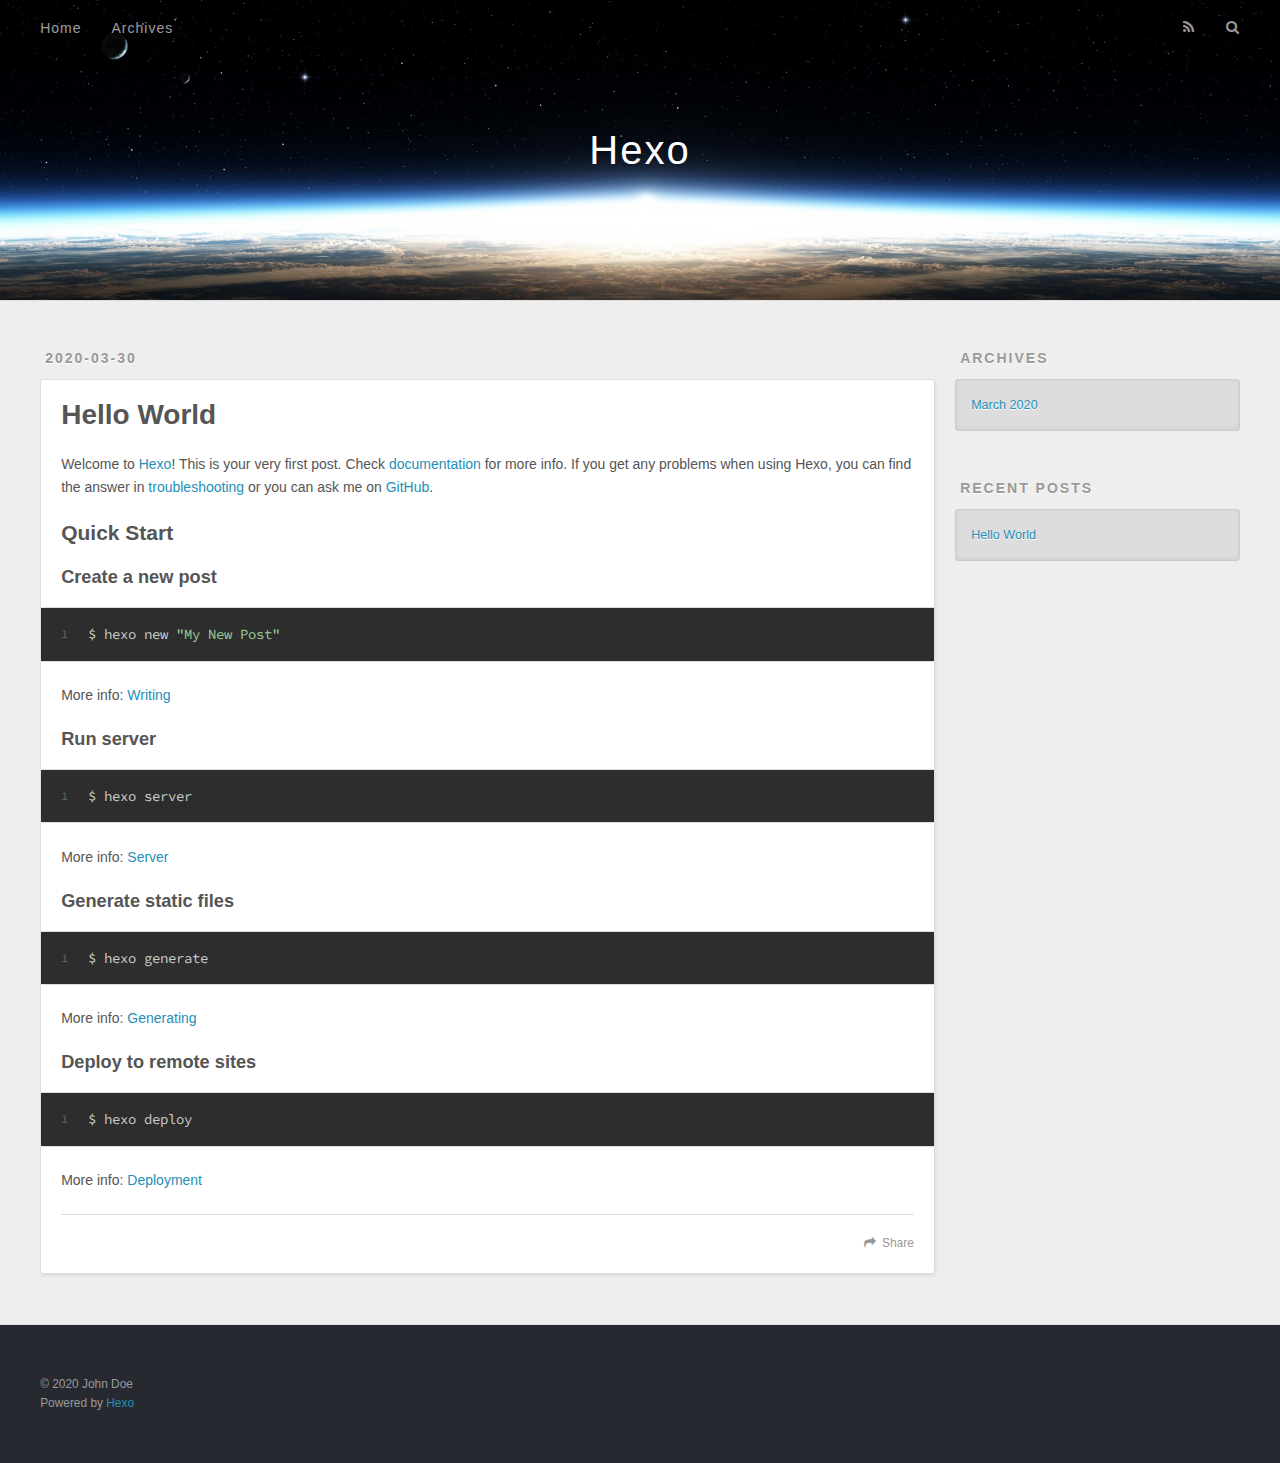
==== index.html @ 5fc10095 "Site updated: 2020-03-30 15:20:35" ====
<!DOCTYPE html>
<html>
<head>
  <meta charset="utf-8">
  

  
  <title>Hexo</title>
  <meta name="viewport" content="width=device-width, initial-scale=1, maximum-scale=1">
  <meta property="og:type" content="website">
<meta property="og:title" content="Hexo">
<meta property="og:url" content="http://yoursite.com/index.html">
<meta property="og:site_name" content="Hexo">
<meta property="og:locale" content="en_US">
<meta property="article:author" content="John Doe">
<meta name="twitter:card" content="summary">
  
    <link rel="alternate" href="/atom.xml" title="Hexo" type="application/atom+xml">
  
  
    <link rel="icon" href="/favicon.png">
  
  
    <link href="//fonts.googleapis.com/css?family=Source+Code+Pro" rel="stylesheet" type="text/css">
  
  
<link rel="stylesheet" href="/css/style.css">

<meta name="generator" content="Hexo 4.2.0"></head>

<body>
  <div id="container">
    <div id="wrap">
      <header id="header">
  <div id="banner"></div>
  <div id="header-outer" class="outer">
    <div id="header-title" class="inner">
      <h1 id="logo-wrap">
        <a href="/" id="logo">Hexo</a>
      </h1>
      
    </div>
    <div id="header-inner" class="inner">
      <nav id="main-nav">
        <a id="main-nav-toggle" class="nav-icon"></a>
        
          <a class="main-nav-link" href="/">Home</a>
        
          <a class="main-nav-link" href="/archives">Archives</a>
        
      </nav>
      <nav id="sub-nav">
        
          <a id="nav-rss-link" class="nav-icon" href="/atom.xml" title="RSS Feed"></a>
        
        <a id="nav-search-btn" class="nav-icon" title="Search"></a>
      </nav>
      <div id="search-form-wrap">
        <form action="//google.com/search" method="get" accept-charset="UTF-8" class="search-form"><input type="search" name="q" class="search-form-input" placeholder="Search"><button type="submit" class="search-form-submit">&#xF002;</button><input type="hidden" name="sitesearch" value="http://yoursite.com"></form>
      </div>
    </div>
  </div>
</header>
      <div class="outer">
        <section id="main">
  
    <article id="post-hello-world" class="article article-type-post" itemscope itemprop="blogPost">
  <div class="article-meta">
    <a href="/2020/03/30/hello-world/" class="article-date">
  <time datetime="2020-03-30T05:45:33.839Z" itemprop="datePublished">2020-03-30</time>
</a>
    
  </div>
  <div class="article-inner">
    
    
      <header class="article-header">
        
  
    <h1 itemprop="name">
      <a class="article-title" href="/2020/03/30/hello-world/">Hello World</a>
    </h1>
  

      </header>
    
    <div class="article-entry" itemprop="articleBody">
      
        <p>Welcome to <a href="https://hexo.io/" target="_blank" rel="noopener">Hexo</a>! This is your very first post. Check <a href="https://hexo.io/docs/" target="_blank" rel="noopener">documentation</a> for more info. If you get any problems when using Hexo, you can find the answer in <a href="https://hexo.io/docs/troubleshooting.html" target="_blank" rel="noopener">troubleshooting</a> or you can ask me on <a href="https://github.com/hexojs/hexo/issues" target="_blank" rel="noopener">GitHub</a>.</p>
<h2 id="Quick-Start"><a href="#Quick-Start" class="headerlink" title="Quick Start"></a>Quick Start</h2><h3 id="Create-a-new-post"><a href="#Create-a-new-post" class="headerlink" title="Create a new post"></a>Create a new post</h3><figure class="highlight bash"><table><tr><td class="gutter"><pre><span class="line">1</span><br></pre></td><td class="code"><pre><span class="line">$ hexo new <span class="string">"My New Post"</span></span><br></pre></td></tr></table></figure>

<p>More info: <a href="https://hexo.io/docs/writing.html" target="_blank" rel="noopener">Writing</a></p>
<h3 id="Run-server"><a href="#Run-server" class="headerlink" title="Run server"></a>Run server</h3><figure class="highlight bash"><table><tr><td class="gutter"><pre><span class="line">1</span><br></pre></td><td class="code"><pre><span class="line">$ hexo server</span><br></pre></td></tr></table></figure>

<p>More info: <a href="https://hexo.io/docs/server.html" target="_blank" rel="noopener">Server</a></p>
<h3 id="Generate-static-files"><a href="#Generate-static-files" class="headerlink" title="Generate static files"></a>Generate static files</h3><figure class="highlight bash"><table><tr><td class="gutter"><pre><span class="line">1</span><br></pre></td><td class="code"><pre><span class="line">$ hexo generate</span><br></pre></td></tr></table></figure>

<p>More info: <a href="https://hexo.io/docs/generating.html" target="_blank" rel="noopener">Generating</a></p>
<h3 id="Deploy-to-remote-sites"><a href="#Deploy-to-remote-sites" class="headerlink" title="Deploy to remote sites"></a>Deploy to remote sites</h3><figure class="highlight bash"><table><tr><td class="gutter"><pre><span class="line">1</span><br></pre></td><td class="code"><pre><span class="line">$ hexo deploy</span><br></pre></td></tr></table></figure>

<p>More info: <a href="https://hexo.io/docs/one-command-deployment.html" target="_blank" rel="noopener">Deployment</a></p>

      
    </div>
    <footer class="article-footer">
      <a data-url="http://yoursite.com/2020/03/30/hello-world/" data-id="ck8e2bb4o0000vous6k1f5wan" class="article-share-link">Share</a>
      
      
    </footer>
  </div>
  
</article>


  


</section>
        
          <aside id="sidebar">
  
    

  
    

  
    
  
    
  <div class="widget-wrap">
    <h3 class="widget-title">Archives</h3>
    <div class="widget">
      <ul class="archive-list"><li class="archive-list-item"><a class="archive-list-link" href="/archives/2020/03/">March 2020</a></li></ul>
    </div>
  </div>


  
    
  <div class="widget-wrap">
    <h3 class="widget-title">Recent Posts</h3>
    <div class="widget">
      <ul>
        
          <li>
            <a href="/2020/03/30/hello-world/">Hello World</a>
          </li>
        
      </ul>
    </div>
  </div>

  
</aside>
        
      </div>
      <footer id="footer">
  
  <div class="outer">
    <div id="footer-info" class="inner">
      &copy; 2020 John Doe<br>
      Powered by <a href="http://hexo.io/" target="_blank">Hexo</a>
    </div>
  </div>
</footer>
    </div>
    <nav id="mobile-nav">
  
    <a href="/" class="mobile-nav-link">Home</a>
  
    <a href="/archives" class="mobile-nav-link">Archives</a>
  
</nav>
    

<script src="//ajax.googleapis.com/ajax/libs/jquery/2.0.3/jquery.min.js"></script>


  
<link rel="stylesheet" href="/fancybox/jquery.fancybox.css">

  
<script src="/fancybox/jquery.fancybox.pack.js"></script>




<script src="/js/script.js"></script>




  </div>
</body>
</html>
---- css/style.css ----
body {
  width: 100%;
}
body:before,
body:after {
  content: "";
  display: table;
}
body:after {
  clear: both;
}
html,
body,
div,
span,
applet,
object,
iframe,
h1,
h2,
h3,
h4,
h5,
h6,
p,
blockquote,
pre,
a,
abbr,
acronym,
address,
big,
cite,
code,
del,
dfn,
em,
img,
ins,
kbd,
q,
s,
samp,
small,
strike,
strong,
sub,
sup,
tt,
var,
dl,
dt,
dd,
ol,
ul,
li,
fieldset,
form,
label,
legend,
table,
caption,
tbody,
tfoot,
thead,
tr,
th,
td {
  margin: 0;
  padding: 0;
  border: 0;
  outline: 0;
  font-weight: inherit;
  font-style: inherit;
  font-family: inherit;
  font-size: 100%;
  vertical-align: baseline;
}
body {
  line-height: 1;
  color: #000;
  background: #fff;
}
ol,
ul {
  list-style: none;
}
table {
  border-collapse: separate;
  border-spacing: 0;
  vertical-align: middle;
}
caption,
th,
td {
  text-align: left;
  font-weight: normal;
  vertical-align: middle;
}
a img {
  border: none;
}
input,
button {
  margin: 0;
  padding: 0;
}
input::-moz-focus-inner,
button::-moz-focus-inner {
  border: 0;
  padding: 0;
}
@font-face {
  font-family: FontAwesome;
  font-style: normal;
  font-weight: normal;
  src: url("fonts/fontawesome-webfont.eot?v=#4.0.3");
  src: url("fonts/fontawesome-webfont.eot?#iefix&v=#4.0.3") format("embedded-opentype"), url("fonts/fontawesome-webfont.woff?v=#4.0.3") format("woff"), url("fonts/fontawesome-webfont.ttf?v=#4.0.3") format("truetype"), url("fonts/fontawesome-webfont.svg#fontawesomeregular?v=#4.0.3") format("svg");
}
html,
body,
#container {
  height: 100%;
}
body {
  background: #eee;
  font: 14px -apple-system, BlinkMacSystemFont, "Segoe UI", "Roboto", "Oxygen", "Ubuntu", "Cantarell", "Fira Sans", "Droid Sans", "Helvetica Neue", sans-serif;
  -webkit-text-size-adjust: 100%;
}
.outer {
  max-width: 1220px;
  margin: 0 auto;
  padding: 0 20px;
}
.outer:before,
.outer:after {
  content: "";
  display: table;
}
.outer:after {
  clear: both;
}
.inner {
  display: inline;
  float: left;
  width: 98.33333333333333%;
  margin: 0 0.833333333333333%;
}
.left,
.alignleft {
  float: left;
}
.right,
.alignright {
  float: right;
}
.clear {
  clear: both;
}
#container {
  position: relative;
}
.mobile-nav-on {
  overflow: hidden;
}
#wrap {
  height: 100%;
  width: 100%;
  position: absolute;
  top: 0;
  left: 0;
  -webkit-transition: 0.2s ease-out;
  -moz-transition: 0.2s ease-out;
  -ms-transition: 0.2s ease-out;
  transition: 0.2s ease-out;
  z-index: 1;
  background: #eee;
}
.mobile-nav-on #wrap {
  left: 280px;
}
@media screen and (min-width: 768px) {
  #main {
    display: inline;
    float: left;
    width: 73.33333333333333%;
    margin: 0 0.833333333333333%;
  }
}
.article-date,
.article-category-link,
.archive-year,
.widget-title {
  text-decoration: none;
  text-transform: uppercase;
  letter-spacing: 2px;
  color: #999;
  margin-bottom: 1em;
  margin-left: 5px;
  line-height: 1em;
  text-shadow: 0 1px #fff;
  font-weight: bold;
}
.article-inner,
.archive-article-inner {
  background: #fff;
  -webkit-box-shadow: 1px 2px 3px #ddd;
  box-shadow: 1px 2px 3px #ddd;
  border: 1px solid #ddd;
  border-radius: 3px;
}
.article-entry h1,
.widget h1 {
  font-size: 2em;
}
.article-entry h2,
.widget h2 {
  font-size: 1.5em;
}
.article-entry h3,
.widget h3 {
  font-size: 1.3em;
}
.article-entry h4,
.widget h4 {
  font-size: 1.2em;
}
.article-entry h5,
.widget h5 {
  font-size: 1em;
}
.article-entry h6,
.widget h6 {
  font-size: 1em;
  color: #999;
}
.article-entry hr,
.widget hr {
  border: 1px dashed #ddd;
}
.article-entry strong,
.widget strong {
  font-weight: bold;
}
.article-entry em,
.widget em,
.article-entry cite,
.widget cite {
  font-style: italic;
}
.article-entry sup,
.widget sup,
.article-entry sub,
.widget sub {
  font-size: 0.75em;
  line-height: 0;
  position: relative;
  vertical-align: baseline;
}
.article-entry sup,
.widget sup {
  top: -0.5em;
}
.article-entry sub,
.widget sub {
  bottom: -0.2em;
}
.article-entry small,
.widget small {
  font-size: 0.85em;
}
.article-entry acronym,
.widget acronym,
.article-entry abbr,
.widget abbr {
  border-bottom: 1px dotted;
}
.article-entry ul,
.widget ul,
.article-entry ol,
.widget ol,
.article-entry dl,
.widget dl {
  margin: 0 20px;
  line-height: 1.6em;
}
.article-entry ul ul,
.widget ul ul,
.article-entry ol ul,
.widget ol ul,
.article-entry ul ol,
.widget ul ol,
.article-entry ol ol,
.widget ol ol {
  margin-top: 0;
  margin-bottom: 0;
}
.article-entry ul,
.widget ul {
  list-style: disc;
}
.article-entry ol,
.widget ol {
  list-style: decimal;
}
.article-entry dt,
.widget dt {
  font-weight: bold;
}
#header {
  height: 300px;
  position: relative;
  border-bottom: 1px solid #ddd;
}
#header:before,
#header:after {
  content: "";
  position: absolute;
  left: 0;
  right: 0;
  height: 40px;
}
#header:before {
  top: 0;
  background: -webkit-linear-gradient(rgba(0,0,0,0.2), transparent);
  background: -moz-linear-gradient(rgba(0,0,0,0.2), transparent);
  background: -ms-linear-gradient(rgba(0,0,0,0.2), transparent);
  background: linear-gradient(rgba(0,0,0,0.2), transparent);
}
#header:after {
  bottom: 0;
  background: -webkit-linear-gradient(transparent, rgba(0,0,0,0.2));
  background: -moz-linear-gradient(transparent, rgba(0,0,0,0.2));
  background: -ms-linear-gradient(transparent, rgba(0,0,0,0.2));
  background: linear-gradient(transparent, rgba(0,0,0,0.2));
}
#header-outer {
  height: 100%;
  position: relative;
}
#header-inner {
  position: relative;
  overflow: hidden;
}
#banner {
  position: absolute;
  top: 0;
  left: 0;
  width: 100%;
  height: 100%;
  background: url("images/banner.jpg") center #000;
  -webkit-background-size: cover;
  -moz-background-size: cover;
  background-size: cover;
  z-index: -1;
}
#header-title {
  text-align: center;
  height: 40px;
  position: absolute;
  top: 50%;
  left: 0;
  margin-top: -20px;
}
#logo,
#subtitle {
  text-decoration: none;
  color: #fff;
  font-weight: 300;
  text-shadow: 0 1px 4px rgba(0,0,0,0.3);
}
#logo {
  font-size: 40px;
  line-height: 40px;
  letter-spacing: 2px;
}
#subtitle {
  font-size: 16px;
  line-height: 16px;
  letter-spacing: 1px;
}
#subtitle-wrap {
  margin-top: 16px;
}
#main-nav {
  float: left;
  margin-left: -15px;
}
.nav-icon,
.main-nav-link {
  float: left;
  color: #fff;
  opacity: 0.6;
  text-decoration: none;
  text-shadow: 0 1px rgba(0,0,0,0.2);
  -webkit-transition: opacity 0.2s;
  -moz-transition: opacity 0.2s;
  -ms-transition: opacity 0.2s;
  transition: opacity 0.2s;
  display: block;
  padding: 20px 15px;
}
.nav-icon:hover,
.main-nav-link:hover {
  opacity: 1;
}
.nav-icon {
  font-family: FontAwesome;
  text-align: center;
  font-size: 14px;
  width: 14px;
  height: 14px;
  padding: 20px 15px;
  position: relative;
  cursor: pointer;
}
.main-nav-link {
  font-weight: 300;
  letter-spacing: 1px;
}
@media screen and (max-width: 479px) {
  .main-nav-link {
    display: none;
  }
}
#main-nav-toggle {
  display: none;
}
#main-nav-toggle:before {
  content: "\f0c9";
}
@media screen and (max-width: 479px) {
  #main-nav-toggle {
    display: block;
  }
}
#sub-nav {
  float: right;
  margin-right: -15px;
}
#nav-rss-link:before {
  content: "\f09e";
}
#nav-search-btn:before {
  content: "\f002";
}
#search-form-wrap {
  position: absolute;
  top: 15px;
  width: 150px;
  height: 30px;
  right: -150px;
  opacity: 0;
  -webkit-transition: 0.2s ease-out;
  -moz-transition: 0.2s ease-out;
  -ms-transition: 0.2s ease-out;
  transition: 0.2s ease-out;
}
#search-form-wrap.on {
  opacity: 1;
  right: 0;
}
@media screen and (max-width: 479px) {
  #search-form-wrap {
    width: 100%;
    right: -100%;
  }
}
.search-form {
  position: absolute;
  top: 0;
  left: 0;
  right: 0;
  background: #fff;
  padding: 5px 15px;
  border-radius: 15px;
  -webkit-box-shadow: 0 0 10px rgba(0,0,0,0.3);
  box-shadow: 0 0 10px rgba(0,0,0,0.3);
}
.search-form-input {
  border: none;
  background: none;
  color: #555;
  width: 100%;
  font: 13px -apple-system, BlinkMacSystemFont, "Segoe UI", "Roboto", "Oxygen", "Ubuntu", "Cantarell", "Fira Sans", "Droid Sans", "Helvetica Neue", sans-serif;
  outline: none;
}
.search-form-input::-webkit-search-results-decoration,
.search-form-input::-webkit-search-cancel-button {
  -webkit-appearance: none;
}
.search-form-submit {
  position: absolute;
  top: 50%;
  right: 10px;
  margin-top: -7px;
  font: 13px FontAwesome;
  border: none;
  background: none;
  color: #bbb;
  cursor: pointer;
}
.search-form-submit:hover,
.search-form-submit:focus {
  color: #777;
}
.article {
  margin: 50px 0;
}
.article-inner {
  overflow: hidden;
}
.article-meta:before,
.article-meta:after {
  content: "";
  display: table;
}
.article-meta:after {
  clear: both;
}
.article-date {
  float: left;
}
.article-category {
  float: left;
  line-height: 1em;
  color: #ccc;
  text-shadow: 0 1px #fff;
  margin-left: 8px;
}
.article-category:before {
  content: "\2022";
}
.article-category-link {
  margin: 0 12px 1em;
}
.article-header {
  padding: 20px 20px 0;
}
.article-title {
  text-decoration: none;
  font-size: 2em;
  font-weight: bold;
  color: #555;
  line-height: 1.1em;
  -webkit-transition: color 0.2s;
  -moz-transition: color 0.2s;
  -ms-transition: color 0.2s;
  transition: color 0.2s;
}
a.article-title:hover {
  color: #258fb8;
}
.article-entry {
  color: #555;
  padding: 0 20px;
}
.article-entry:before,
.article-entry:after {
  content: "";
  display: table;
}
.article-entry:after {
  clear: both;
}
.article-entry p,
.article-entry table {
  line-height: 1.6em;
  margin: 1.6em 0;
}
.article-entry h1,
.article-entry h2,
.article-entry h3,
.article-entry h4,
.article-entry h5,
.article-entry h6 {
  font-weight: bold;
}
.article-entry h1,
.article-entry h2,
.article-entry h3,
.article-entry h4,
.article-entry h5,
.article-entry h6 {
  line-height: 1.1em;
  margin: 1.1em 0;
}
.article-entry a {
  color: #258fb8;
  text-decoration: none;
}
.article-entry a:hover {
  text-decoration: underline;
}
.article-entry ul,
.article-entry ol,
.article-entry dl {
  margin-top: 1.6em;
  margin-bottom: 1.6em;
}
.article-entry img,
.article-entry video {
  max-width: 100%;
  height: auto;
  display: block;
  margin: auto;
}
.article-entry iframe {
  border: none;
}
.article-entry table {
  width: 100%;
  border-collapse: collapse;
  border-spacing: 0;
}
.article-entry th {
  font-weight: bold;
  border-bottom: 3px solid #ddd;
  padding-bottom: 0.5em;
}
.article-entry td {
  border-bottom: 1px solid #ddd;
  padding: 10px 0;
}
.article-entry blockquote {
  font-family: Georgia, "Times New Roman", serif;
  font-size: 1.4em;
  margin: 1.6em 20px;
  text-align: center;
}
.article-entry blockquote footer {
  font-size: 14px;
  margin: 1.6em 0;
  font-family: -apple-system, BlinkMacSystemFont, "Segoe UI", "Roboto", "Oxygen", "Ubuntu", "Cantarell", "Fira Sans", "Droid Sans", "Helvetica Neue", sans-serif;
}
.article-entry blockquote footer cite:before {
  content: "—";
  padding: 0 0.5em;
}
.article-entry .pullquote {
  text-align: left;
  width: 45%;
  margin: 0;
}
.article-entry .pullquote.left {
  margin-left: 0.5em;
  margin-right: 1em;
}
.article-entry .pullquote.right {
  margin-right: 0.5em;
  margin-left: 1em;
}
.article-entry .caption {
  color: #999;
  display: block;
  font-size: 0.9em;
  margin-top: 0.5em;
  position: relative;
  text-align: center;
}
.article-entry .video-container {
  position: relative;
  padding-top: 56.25%;
  height: 0;
  overflow: hidden;
}
.article-entry .video-container iframe,
.article-entry .video-container object,
.article-entry .video-container embed {
  position: absolute;
  top: 0;
  left: 0;
  width: 100%;
  height: 100%;
  margin-top: 0;
}
.article-more-link a {
  display: inline-block;
  line-height: 1em;
  padding: 6px 15px;
  border-radius: 15px;
  background: #eee;
  color: #999;
  text-shadow: 0 1px #fff;
  text-decoration: none;
}
.article-more-link a:hover {
  background: #258fb8;
  color: #fff;
  text-decoration: none;
  text-shadow: 0 1px #1e7293;
}
.article-footer {
  font-size: 0.85em;
  line-height: 1.6em;
  border-top: 1px solid #ddd;
  padding-top: 1.6em;
  margin: 0 20px 20px;
}
.article-footer:before,
.article-footer:after {
  content: "";
  display: table;
}
.article-footer:after {
  clear: both;
}
.article-footer a {
  color: #999;
  text-decoration: none;
}
.article-footer a:hover {
  color: #555;
}
.article-tag-list-item {
  float: left;
  margin-right: 10px;
}
.article-tag-list-link:before {
  content: "#";
}
.article-comment-link {
  float: right;
}
.article-comment-link:before {
  content: "\f075";
  font-family: FontAwesome;
  padding-right: 8px;
}
.article-share-link {
  cursor: pointer;
  float: right;
  margin-left: 20px;
}
.article-share-link:before {
  content: "\f064";
  font-family: FontAwesome;
  padding-right: 6px;
}
#article-nav {
  position: relative;
}
#article-nav:before,
#article-nav:after {
  content: "";
  display: table;
}
#article-nav:after {
  clear: both;
}
@media screen and (min-width: 768px) {
  #article-nav {
    margin: 50px 0;
  }
  #article-nav:before {
    width: 8px;
    height: 8px;
    position: absolute;
    top: 50%;
    left: 50%;
    margin-top: -4px;
    margin-left: -4px;
    content: "";
    border-radius: 50%;
    background: #ddd;
    -webkit-box-shadow: 0 1px 2px #fff;
    box-shadow: 0 1px 2px #fff;
  }
}
.article-nav-link-wrap {
  text-decoration: none;
  text-shadow: 0 1px #fff;
  color: #999;
  -webkit-box-sizing: border-box;
  -moz-box-sizing: border-box;
  box-sizing: border-box;
  margin-top: 50px;
  text-align: center;
  display: block;
}
.article-nav-link-wrap:hover {
  color: #555;
}
@media screen and (min-width: 768px) {
  .article-nav-link-wrap {
    width: 50%;
    margin-top: 0;
  }
}
@media screen and (min-width: 768px) {
  #article-nav-newer {
    float: left;
    text-align: right;
    padding-right: 20px;
  }
}
@media screen and (min-width: 768px) {
  #article-nav-older {
    float: right;
    text-align: left;
    padding-left: 20px;
  }
}
.article-nav-caption {
  text-transform: uppercase;
  letter-spacing: 2px;
  color: #ddd;
  line-height: 1em;
  font-weight: bold;
}
#article-nav-newer .article-nav-caption {
  margin-right: -2px;
}
.article-nav-title {
  font-size: 0.85em;
  line-height: 1.6em;
  margin-top: 0.5em;
}
.article-share-box {
  position: absolute;
  display: none;
  background: #fff;
  -webkit-box-shadow: 1px 2px 10px rgba(0,0,0,0.2);
  box-shadow: 1px 2px 10px rgba(0,0,0,0.2);
  border-radius: 3px;
  margin-left: -145px;
  overflow: hidden;
  z-index: 1;
}
.article-share-box.on {
  display: block;
}
.article-share-input {
  width: 100%;
  background: none;
  -webkit-box-sizing: border-box;
  -moz-box-sizing: border-box;
  box-sizing: border-box;
  font: 14px -apple-system, BlinkMacSystemFont, "Segoe UI", "Roboto", "Oxygen", "Ubuntu", "Cantarell", "Fira Sans", "Droid Sans", "Helvetica Neue", sans-serif;
  padding: 0 15px;
  color: #555;
  outline: none;
  border: 1px solid #ddd;
  border-radius: 3px 3px 0 0;
  height: 36px;
  line-height: 36px;
}
.article-share-links {
  background: #eee;
}
.article-share-links:before,
.article-share-links:after {
  content: "";
  display: table;
}
.article-share-links:after {
  clear: both;
}
.article-share-twitter,
.article-share-facebook,
.article-share-pinterest,
.article-share-google {
  width: 50px;
  height: 36px;
  display: block;
  float: left;
  position: relative;
  color: #999;
  text-shadow: 0 1px #fff;
}
.article-share-twitter:before,
.article-share-facebook:before,
.article-share-pinterest:before,
.article-share-google:before {
  font-size: 20px;
  font-family: FontAwesome;
  width: 20px;
  height: 20px;
  position: absolute;
  top: 50%;
  left: 50%;
  margin-top: -10px;
  margin-left: -10px;
  text-align: center;
}
.article-share-twitter:hover,
.article-share-facebook:hover,
.article-share-pinterest:hover,
.article-share-google:hover {
  color: #fff;
}
.article-share-twitter:before {
  content: "\f099";
}
.article-share-twitter:hover {
  background: #00aced;
  text-shadow: 0 1px #008abe;
}
.article-share-facebook:before {
  content: "\f09a";
}
.article-share-facebook:hover {
  background: #3b5998;
  text-shadow: 0 1px #2f477a;
}
.article-share-pinterest:before {
  content: "\f0d2";
}
.article-share-pinterest:hover {
  background: #cb2027;
  text-shadow: 0 1px #a21a1f;
}
.article-share-google:before {
  content: "\f0d5";
}
.article-share-google:hover {
  background: #dd4b39;
  text-shadow: 0 1px #be3221;
}
.article-gallery {
  background: #000;
  position: relative;
}
.article-gallery-photos {
  position: relative;
  overflow: hidden;
}
.article-gallery-img {
  display: none;
  max-width: 100%;
}
.article-gallery-img:first-child {
  display: block;
}
.article-gallery-img.loaded {
  position: absolute;
  display: block;
}
.article-gallery-img img {
  display: block;
  max-width: 100%;
  margin: 0 auto;
}
#comments {
  background: #fff;
  -webkit-box-shadow: 1px 2px 3px #ddd;
  box-shadow: 1px 2px 3px #ddd;
  padding: 20px;
  border: 1px solid #ddd;
  border-radius: 3px;
  margin: 50px 0;
}
#comments a {
  color: #258fb8;
}
.archives-wrap {
  margin: 50px 0;
}
.archives:before,
.archives:after {
  content: "";
  display: table;
}
.archives:after {
  clear: both;
}
.archive-year-wrap {
  margin-bottom: 1em;
}
.archives {
  -webkit-column-gap: 10px;
  -moz-column-gap: 10px;
  column-gap: 10px;
}
@media screen and (min-width: 480px) and (max-width: 767px) {
  .archives {
    -webkit-column-count: 2;
    -moz-column-count: 2;
    column-count: 2;
  }
}
@media screen and (min-width: 768px) {
  .archives {
    -webkit-column-count: 3;
    -moz-column-count: 3;
    column-count: 3;
  }
}
.archive-article {
  -webkit-column-break-inside: avoid;
  page-break-inside: avoid;
  overflow: hidden;
  break-inside: avoid-column;
}
.archive-article-inner {
  padding: 10px;
  margin-bottom: 15px;
}
.archive-article-title {
  text-decoration: none;
  font-weight: bold;
  color: #555;
  -webkit-transition: color 0.2s;
  -moz-transition: color 0.2s;
  -ms-transition: color 0.2s;
  transition: color 0.2s;
  line-height: 1.6em;
}
.archive-article-title:hover {
  color: #258fb8;
}
.archive-article-footer {
  margin-top: 1em;
}
.archive-article-date {
  color: #999;
  text-decoration: none;
  font-size: 0.85em;
  line-height: 1em;
  margin-bottom: 0.5em;
  display: block;
}
#page-nav {
  margin: 50px auto;
  background: #fff;
  -webkit-box-shadow: 1px 2px 3px #ddd;
  box-shadow: 1px 2px 3px #ddd;
  border: 1px solid #ddd;
  border-radius: 3px;
  text-align: center;
  color: #999;
  overflow: hidden;
}
#page-nav:before,
#page-nav:after {
  content: "";
  display: table;
}
#page-nav:after {
  clear: both;
}
#page-nav a,
#page-nav span {
  padding: 10px 20px;
  line-height: 1;
  height: 2ex;
}
#page-nav a {
  color: #999;
  text-decoration: none;
}
#page-nav a:hover {
  background: #999;
  color: #fff;
}
#page-nav .prev {
  float: left;
}
#page-nav .next {
  float: right;
}
#page-nav .page-number {
  display: inline-block;
}
@media screen and (max-width: 479px) {
  #page-nav .page-number {
    display: none;
  }
}
#page-nav .current {
  color: #555;
  font-weight: bold;
}
#page-nav .space {
  color: #ddd;
}
#footer {
  background: #262a30;
  padding: 50px 0;
  border-top: 1px solid #ddd;
  color: #999;
}
#footer a {
  color: #258fb8;
  text-decoration: none;
}
#footer a:hover {
  text-decoration: underline;
}
#footer-info {
  line-height: 1.6em;
  font-size: 0.85em;
}
.article-entry pre,
.article-entry .highlight {
  background: #2d2d2d;
  margin: 0 -20px;
  padding: 15px 20px;
  border-style: solid;
  border-color: #ddd;
  border-width: 1px 0;
  overflow: auto;
  color: #ccc;
  line-height: 22.400000000000002px;
}
.article-entry .highlight .gutter pre,
.article-entry .gist .gist-file .gist-data .line-numbers {
  color: #666;
  font-size: 0.85em;
}
.article-entry pre,
.article-entry code {
  font-family: "Source Code Pro", Consolas, Monaco, Menlo, Consolas, monospace;
}
.article-entry code {
  background: #eee;
  text-shadow: 0 1px #fff;
  padding: 0 0.3em;
}
.article-entry pre code {
  background: none;
  text-shadow: none;
  padding: 0;
}
.article-entry .highlight pre {
  border: none;
  margin: 0;
  padding: 0;
}
.article-entry .highlight table {
  margin: 0;
  width: auto;
}
.article-entry .highlight td {
  border: none;
  padding: 0;
}
.article-entry .highlight figcaption {
  font-size: 0.85em;
  color: #999;
  line-height: 1em;
  margin-bottom: 1em;
}
.article-entry .highlight figcaption:before,
.article-entry .highlight figcaption:after {
  content: "";
  display: table;
}
.article-entry .highlight figcaption:after {
  clear: both;
}
.article-entry .highlight figcaption a {
  float: right;
}
.article-entry .highlight .gutter pre {
  text-align: right;
  padding-right: 20px;
}
.article-entry .highlight .line {
  height: 22.400000000000002px;
}
.article-entry .highlight .line.marked {
  background: #515151;
}
.article-entry .gist {
  margin: 0 -20px;
  border-style: solid;
  border-color: #ddd;
  border-width: 1px 0;
  background: #2d2d2d;
  padding: 15px 20px 15px 0;
}
.article-entry .gist .gist-file {
  border: none;
  font-family: "Source Code Pro", Consolas, Monaco, Menlo, Consolas, monospace;
  margin: 0;
}
.article-entry .gist .gist-file .gist-data {
  background: none;
  border: none;
}
.article-entry .gist .gist-file .gist-data .line-numbers {
  background: none;
  border: none;
  padding: 0 20px 0 0;
}
.article-entry .gist .gist-file .gist-data .line-data {
  padding: 0 !important;
}
.article-entry .gist .gist-file .highlight {
  margin: 0;
  padding: 0;
  border: none;
}
.article-entry .gist .gist-file .gist-meta {
  background: #2d2d2d;
  color: #999;
  font: 0.85em -apple-system, BlinkMacSystemFont, "Segoe UI", "Roboto", "Oxygen", "Ubuntu", "Cantarell", "Fira Sans", "Droid Sans", "Helvetica Neue", sans-serif;
  text-shadow: 0 0;
  padding: 0;
  margin-top: 1em;
  margin-left: 20px;
}
.article-entry .gist .gist-file .gist-meta a {
  color: #258fb8;
  font-weight: normal;
}
.article-entry .gist .gist-file .gist-meta a:hover {
  text-decoration: underline;
}
pre .comment,
pre .title {
  color: #999;
}
pre .variable,
pre .attribute,
pre .tag,
pre .regexp,
pre .ruby .constant,
pre .xml .tag .title,
pre .xml .pi,
pre .xml .doctype,
pre .html .doctype,
pre .css .id,
pre .css .class,
pre .css .pseudo {
  color: #f2777a;
}
pre .number,
pre .preprocessor,
pre .built_in,
pre .literal,
pre .params,
pre .constant {
  color: #f99157;
}
pre .class,
pre .ruby .class .title,
pre .css .rules .attribute {
  color: #9c9;
}
pre .string,
pre .value,
pre .inheritance,
pre .header,
pre .ruby .symbol,
pre .xml .cdata {
  color: #9c9;
}
pre .css .hexcolor {
  color: #6cc;
}
pre .function,
pre .python .decorator,
pre .python .title,
pre .ruby .function .title,
pre .ruby .title .keyword,
pre .perl .sub,
pre .javascript .title,
pre .coffeescript .title {
  color: #69c;
}
pre .keyword,
pre .javascript .function {
  color: #c9c;
}
@media screen and (max-width: 479px) {
  #mobile-nav {
    position: absolute;
    top: 0;
    left: 0;
    width: 280px;
    height: 100%;
    background: #191919;
    border-right: 1px solid #fff;
  }
}
@media screen and (max-width: 479px) {
  .mobile-nav-link {
    display: block;
    color: #999;
    text-decoration: none;
    padding: 15px 20px;
    font-weight: bold;
  }
  .mobile-nav-link:hover {
    color: #fff;
  }
}
@media screen and (min-width: 768px) {
  #sidebar {
    display: inline;
    float: left;
    width: 23.333333333333332%;
    margin: 0 0.833333333333333%;
  }
}
.widget-wrap {
  margin: 50px 0;
}
.widget {
  color: #777;
  text-shadow: 0 1px #fff;
  background: #ddd;
  -webkit-box-shadow: 0 -1px 4px #ccc inset;
  box-shadow: 0 -1px 4px #ccc inset;
  border: 1px solid #ccc;
  padding: 15px;
  border-radius: 3px;
}
.widget a {
  color: #258fb8;
  text-decoration: none;
}
.widget a:hover {
  text-decoration: underline;
}
.widget ul ul,
.widget ol ul,
.widget dl ul,
.widget ul ol,
.widget ol ol,
.widget dl ol,
.widget ul dl,
.widget ol dl,
.widget dl dl {
  margin-left: 15px;
  list-style: disc;
}
.widget {
  line-height: 1.6em;
  word-wrap: break-word;
  font-size: 0.9em;
}
.widget ul,
.widget ol {
  list-style: none;
  margin: 0;
}
.widget ul ul,
.widget ol ul,
.widget ul ol,
.widget ol ol {
  margin: 0 20px;
}
.widget ul ul,
.widget ol ul {
  list-style: disc;
}
.widget ul ol,
.widget ol ol {
  list-style: decimal;
}
.category-list-count,
.tag-list-count,
.archive-list-count {
  padding-left: 5px;
  color: #999;
  font-size: 0.85em;
}
.category-list-count:before,
.tag-list-count:before,
.archive-list-count:before {
  content: "(";
}
.category-list-count:after,
.tag-list-count:after,
.archive-list-count:after {
  content: ")";
}
.tagcloud a {
  margin-right: 5px;
  display: inline-block;
}
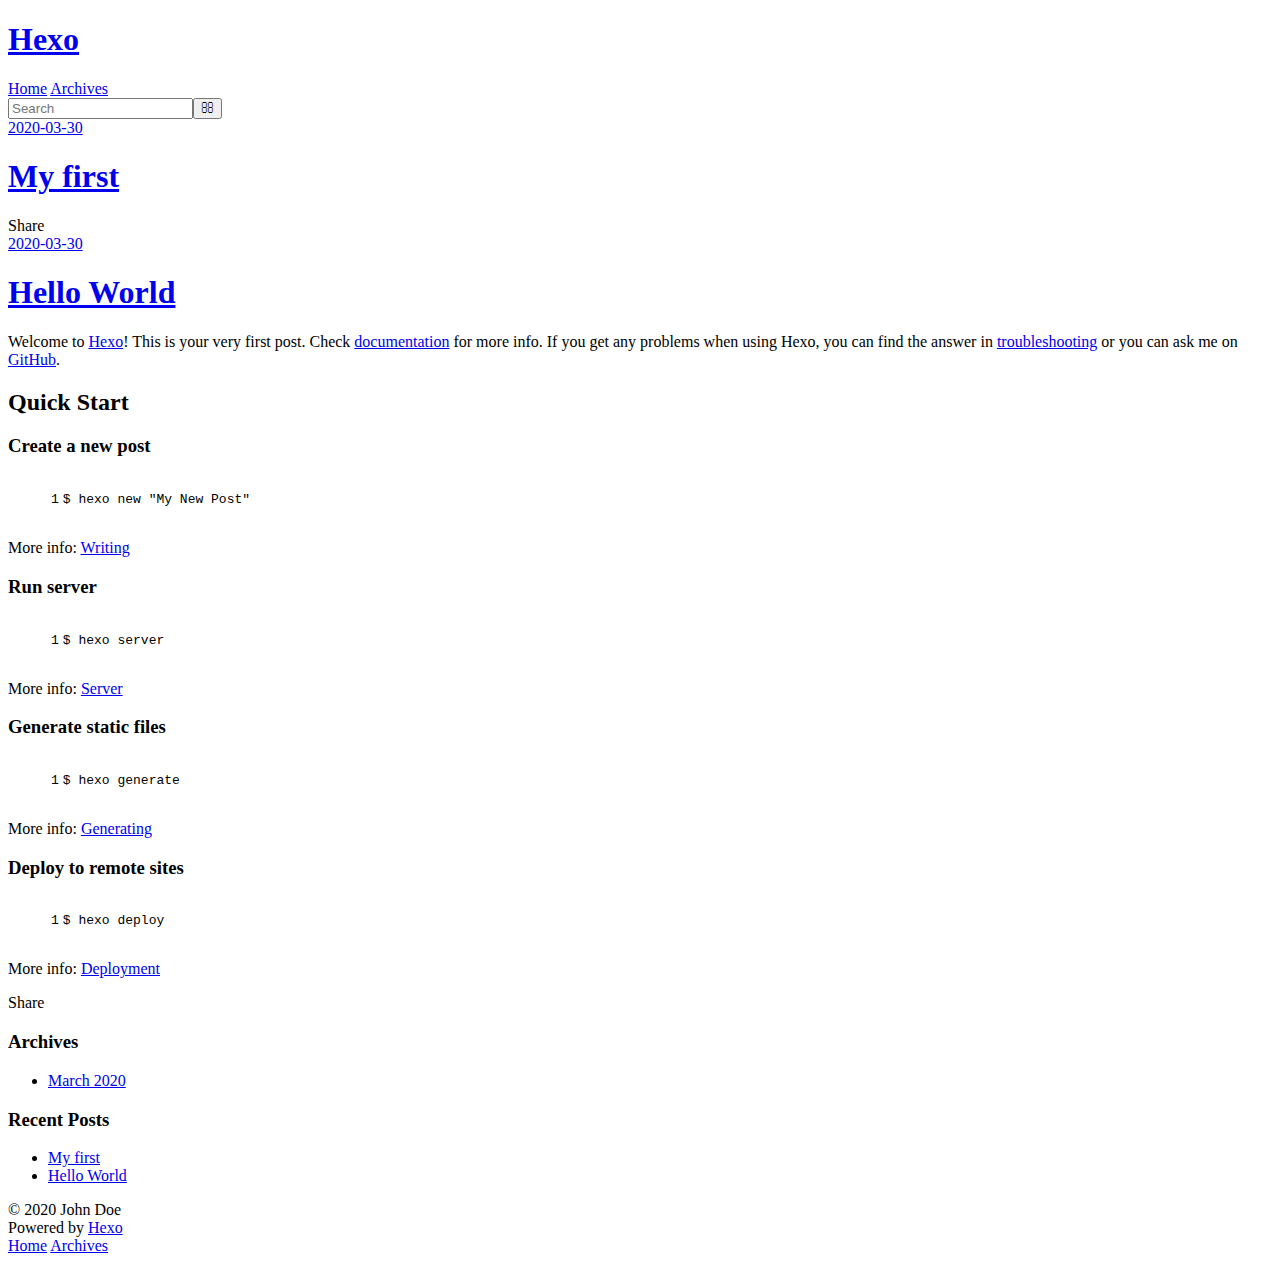
==== commit 0689640c: "Site updated: 2020-03-30 16:15:43" ====
--- a/index.html
+++ b/index.html
@@ -9,13 +9,13 @@
   <meta name="viewport" content="width=device-width, initial-scale=1, maximum-scale=1">
   <meta property="og:type" content="website">
 <meta property="og:title" content="Hexo">
-<meta property="og:url" content="http://yoursite.com/index.html">
+<meta property="og:url" content="https://york6608.github.io/chd.github.io/index.html">
 <meta property="og:site_name" content="Hexo">
 <meta property="og:locale" content="en_US">
 <meta property="article:author" content="John Doe">
 <meta name="twitter:card" content="summary">
   
-    <link rel="alternate" href="/atom.xml" title="Hexo" type="application/atom+xml">
+    <link rel="alternate" href="/chd/atom.xml" title="Hexo" type="application/atom+xml">
   
   
     <link rel="icon" href="/favicon.png">
@@ -24,7 +24,7 @@
     <link href="//fonts.googleapis.com/css?family=Source+Code+Pro" rel="stylesheet" type="text/css">
   
   
-<link rel="stylesheet" href="/css/style.css">
+<link rel="stylesheet" href="/chd/css/style.css">
 
 <meta name="generator" content="Hexo 4.2.0"></head>
 
@@ -36,7 +36,7 @@
   <div id="header-outer" class="outer">
     <div id="header-title" class="inner">
       <h1 id="logo-wrap">
-        <a href="/" id="logo">Hexo</a>
+        <a href="/chd/" id="logo">Hexo</a>
       </h1>
       
     </div>
@@ -44,19 +44,19 @@
       <nav id="main-nav">
         <a id="main-nav-toggle" class="nav-icon"></a>
         
-          <a class="main-nav-link" href="/">Home</a>
-        
-          <a class="main-nav-link" href="/archives">Archives</a>
+          <a class="main-nav-link" href="/chd/">Home</a>
+        
+          <a class="main-nav-link" href="/chd/archives">Archives</a>
         
       </nav>
       <nav id="sub-nav">
         
-          <a id="nav-rss-link" class="nav-icon" href="/atom.xml" title="RSS Feed"></a>
+          <a id="nav-rss-link" class="nav-icon" href="/chd/atom.xml" title="RSS Feed"></a>
         
         <a id="nav-search-btn" class="nav-icon" title="Search"></a>
       </nav>
       <div id="search-form-wrap">
-        <form action="//google.com/search" method="get" accept-charset="UTF-8" class="search-form"><input type="search" name="q" class="search-form-input" placeholder="Search"><button type="submit" class="search-form-submit">&#xF002;</button><input type="hidden" name="sitesearch" value="http://yoursite.com"></form>
+        <form action="//google.com/search" method="get" accept-charset="UTF-8" class="search-form"><input type="search" name="q" class="search-form-input" placeholder="Search"><button type="submit" class="search-form-submit">&#xF002;</button><input type="hidden" name="sitesearch" value="https://york6608.github.io/chd.github.io"></form>
       </div>
     </div>
   </div>
@@ -64,9 +64,45 @@
       <div class="outer">
         <section id="main">
   
+    <article id="post-My-first" class="article article-type-post" itemscope itemprop="blogPost">
+  <div class="article-meta">
+    <a href="/chd/2020/03/30/My-first/" class="article-date">
+  <time datetime="2020-03-30T07:19:23.000Z" itemprop="datePublished">2020-03-30</time>
+</a>
+    
+  </div>
+  <div class="article-inner">
+    
+    
+      <header class="article-header">
+        
+  
+    <h1 itemprop="name">
+      <a class="article-title" href="/chd/2020/03/30/My-first/">My first</a>
+    </h1>
+  
+
+      </header>
+    
+    <div class="article-entry" itemprop="articleBody">
+      
+        
+      
+    </div>
+    <footer class="article-footer">
+      <a data-url="https://york6608.github.io/chd.github.io/2020/03/30/My-first/" data-id="ck8e76oqi000088us17ibdiko" class="article-share-link">Share</a>
+      
+      
+    </footer>
+  </div>
+  
+</article>
+
+
+  
     <article id="post-hello-world" class="article article-type-post" itemscope itemprop="blogPost">
   <div class="article-meta">
-    <a href="/2020/03/30/hello-world/" class="article-date">
+    <a href="/chd/2020/03/30/hello-world/" class="article-date">
   <time datetime="2020-03-30T05:45:33.839Z" itemprop="datePublished">2020-03-30</time>
 </a>
     
@@ -78,7 +114,7 @@
         
   
     <h1 itemprop="name">
-      <a class="article-title" href="/2020/03/30/hello-world/">Hello World</a>
+      <a class="article-title" href="/chd/2020/03/30/hello-world/">Hello World</a>
     </h1>
   
 
@@ -103,7 +139,7 @@
       
     </div>
     <footer class="article-footer">
-      <a data-url="http://yoursite.com/2020/03/30/hello-world/" data-id="ck8e2bb4o0000vous6k1f5wan" class="article-share-link">Share</a>
+      <a data-url="https://york6608.github.io/chd.github.io/2020/03/30/hello-world/" data-id="ck8e76oqq000188usf4nifae4" class="article-share-link">Share</a>
       
       
     </footer>
@@ -131,7 +167,7 @@
   <div class="widget-wrap">
     <h3 class="widget-title">Archives</h3>
     <div class="widget">
-      <ul class="archive-list"><li class="archive-list-item"><a class="archive-list-link" href="/archives/2020/03/">March 2020</a></li></ul>
+      <ul class="archive-list"><li class="archive-list-item"><a class="archive-list-link" href="/chd/archives/2020/03/">March 2020</a></li></ul>
     </div>
   </div>
 
@@ -144,7 +180,11 @@
       <ul>
         
           <li>
-            <a href="/2020/03/30/hello-world/">Hello World</a>
+            <a href="/chd/2020/03/30/My-first/">My first</a>
+          </li>
+        
+          <li>
+            <a href="/chd/2020/03/30/hello-world/">Hello World</a>
           </li>
         
       </ul>
@@ -167,9 +207,9 @@
     </div>
     <nav id="mobile-nav">
   
-    <a href="/" class="mobile-nav-link">Home</a>
-  
-    <a href="/archives" class="mobile-nav-link">Archives</a>
+    <a href="/chd/" class="mobile-nav-link">Home</a>
+  
+    <a href="/chd/archives" class="mobile-nav-link">Archives</a>
   
 </nav>
     
@@ -178,15 +218,15 @@
 
 
   
-<link rel="stylesheet" href="/fancybox/jquery.fancybox.css">
-
-  
-<script src="/fancybox/jquery.fancybox.pack.js"></script>
-
-
-
-
-<script src="/js/script.js"></script>
+<link rel="stylesheet" href="/chd/fancybox/jquery.fancybox.css">
+
+  
+<script src="/chd/fancybox/jquery.fancybox.pack.js"></script>
+
+
+
+
+<script src="/chd/js/script.js"></script>
 
 
 
